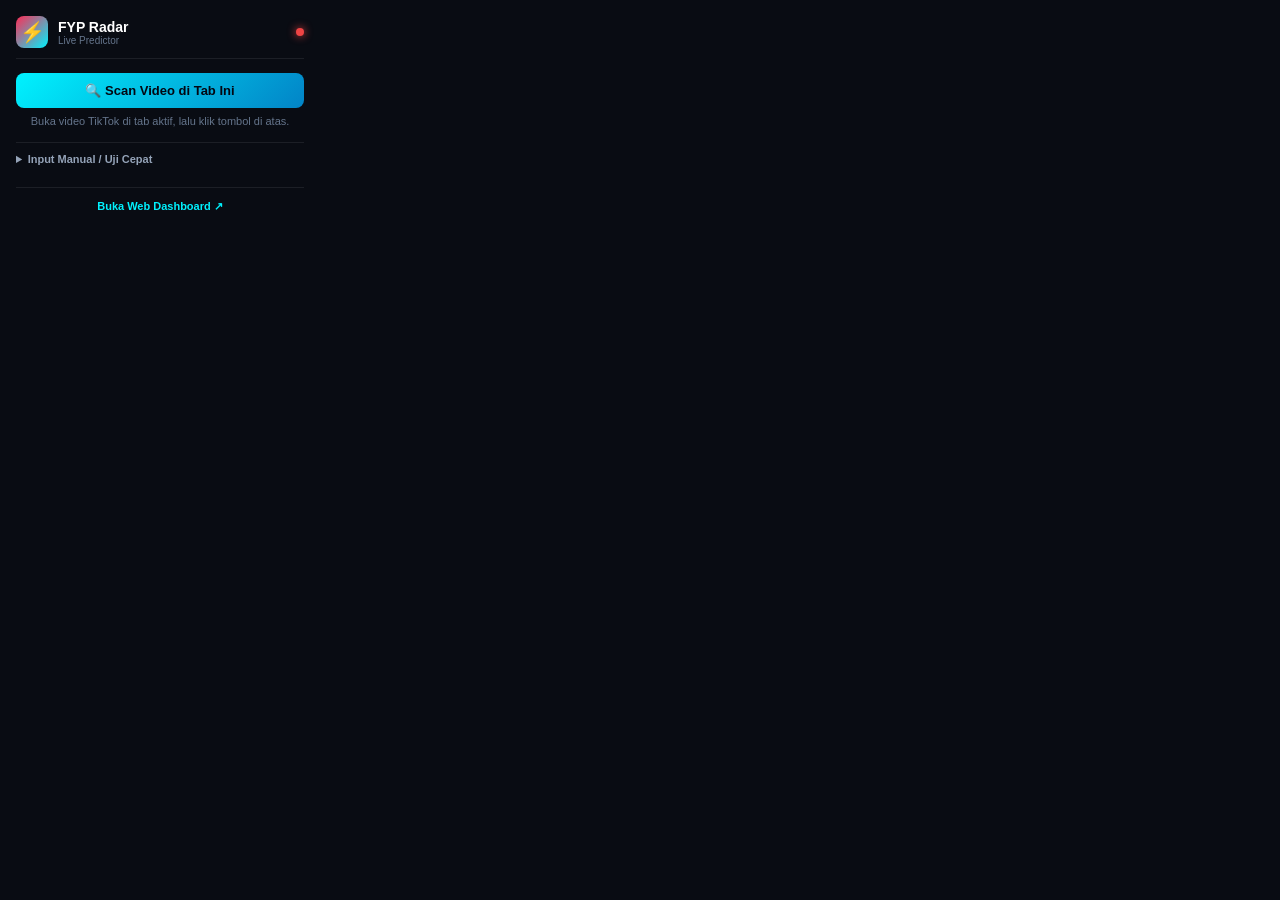
==== extension/popup.html @ 58024def "feat: Initial commit for Kaycee_AnalystFYP" ====
<!DOCTYPE html>
<html lang="id">
<head>
  <meta charset="UTF-8">
  <title>TikTok FYP Radar</title>
  <link rel="stylesheet" href="popup.css">
</head>
<body>
  <div class="popup-container">
    <!-- Header -->
    <header class="header">
      <div class="brand">
        <span class="icon">⚡</span>
        <div>
          <h3>FYP Radar</h3>
          <span class="sub">Live Predictor</span>
        </div>
      </div>
      <span class="status-dot online" id="statusDot" title="Backend Connected"></span>
    </header>

    <!-- Scan Button -->
    <div class="scan-box">
      <button id="btnScanTab" class="btn-scan">
        <span>🔍 Scan Video di Tab Ini</span>
      </button>
      <div id="scanFeedback" class="scan-feedback">Buka video TikTok di tab aktif, lalu klik tombol di atas.</div>
    </div>

    <!-- Live Prediction HUD -->
    <div class="hud-card" id="hudCard" style="display: none;">
      <div class="gauge-wrap">
        <div class="score-circle" id="scoreCircle">
          <span class="score-number" id="scoreNumber">--%</span>
          <span class="score-label">FYP CHANCE</span>
        </div>
      </div>

      <div class="tier-pill" id="tierPill">ANALYZING</div>
      <div class="potential-views" id="potentialViews">Estimasi: --</div>

      <!-- Quick Metrics -->
      <div class="metrics-grid">
        <div class="metric-item">
          <span>Views</span>
          <strong id="mViews">0</strong>
        </div>
        <div class="metric-item">
          <span>Total ER</span>
          <strong id="mEr">0%</strong>
        </div>
        <div class="metric-item">
          <span>Reposts</span>
          <strong id="mRepost">0%</strong>
        </div>
        <div class="metric-item">
          <span>Saves</span>
          <strong id="mSave">0%</strong>
        </div>
      </div>

      <!-- Quick Diagnosis -->
      <div class="diagnosis-note" id="diagnosisNote">
        Menghitung sinyal algoritma...
      </div>
    </div>

    <!-- Manual Quick Input Toggle -->
    <details class="manual-section">
      <summary>Input Manual / Uji Cepat</summary>
      <div class="manual-form">
        <input type="number" id="inpViews" placeholder="Views (misal: 10000)">
        <input type="number" id="inpLikes" placeholder="Likes (misal: 1800)">
        <input type="number" id="inpSaves" placeholder="Saves (misal: 450)">
        <input type="number" id="inpReposts" placeholder="Reposts (misal: 150)">
        <button id="btnCalcManual" class="btn-secondary">Hitung Skor</button>
      </div>
    </details>

    <!-- Footer Links -->
    <footer class="footer">
      <a href="http://localhost:8000" target="_blank" class="footer-link">Buka Web Dashboard ↗</a>
    </footer>
  </div>

  <script src="popup.js"></script>
</body>
</html>
---- extension/popup.css ----
* {
  margin: 0;
  padding: 0;
  box-sizing: border-box;
  font-family: -apple-system, BlinkMacSystemFont, 'Segoe UI', Roboto, Helvetica, Arial, sans-serif;
}

body {
  width: 320px;
  background: #090c13;
  color: #f8fafc;
}

.popup-container {
  padding: 16px;
  display: flex;
  flex-direction: column;
  gap: 14px;
}

.header {
  display: flex;
  justify-content: space-between;
  align-items: center;
  border-bottom: 1px solid rgba(255, 255, 255, 0.08);
  padding-bottom: 10px;
}

.brand {
  display: flex;
  align-items: center;
  gap: 10px;
}

.brand .icon {
  font-size: 20px;
  background: linear-gradient(135deg, #fe2c55, #00f2fe);
  border-radius: 8px;
  width: 32px;
  height: 32px;
  display: flex;
  align-items: center;
  justify-content: center;
}

.brand h3 {
  font-size: 14px;
  font-weight: 700;
  color: #fff;
}

.brand .sub {
  font-size: 10px;
  color: #64748b;
  display: block;
}

.status-dot {
  width: 8px;
  height: 8px;
  border-radius: 50%;
  background: #10b981;
  box-shadow: 0 0 8px #10b981;
}

.status-dot.offline {
  background: #ef4444;
  box-shadow: 0 0 8px #ef4444;
}

.btn-scan {
  width: 100%;
  background: linear-gradient(135deg, #00f2fe, #0284c7);
  color: #030712;
  border: none;
  padding: 10px 14px;
  border-radius: 8px;
  font-weight: 700;
  font-size: 13px;
  cursor: pointer;
  transition: transform 0.15s ease;
}

.btn-scan:hover {
  transform: translateY(-1px);
}

.scan-feedback {
  font-size: 11px;
  color: #64748b;
  text-align: center;
  margin-top: 6px;
  line-height: 1.3;
}

.hud-card {
  background: rgba(255, 255, 255, 0.03);
  border: 1px solid rgba(255, 255, 255, 0.08);
  border-radius: 12px;
  padding: 16px;
  text-align: center;
  display: flex;
  flex-direction: column;
  align-items: center;
}

.gauge-wrap {
  margin-bottom: 10px;
}

.score-circle {
  width: 90px;
  height: 90px;
  border-radius: 50%;
  border: 3px solid #00f2fe;
  display: flex;
  flex-direction: column;
  align-items: center;
  justify-content: center;
  box-shadow: 0 0 15px rgba(0, 242, 254, 0.3);
}

.score-number {
  font-size: 24px;
  font-weight: 800;
  color: #fff;
}

.score-label {
  font-size: 8px;
  color: #00f2fe;
  font-weight: 700;
  letter-spacing: 0.5px;
}

.tier-pill {
  font-size: 11px;
  font-weight: 700;
  color: #00f2fe;
  background: rgba(0, 242, 254, 0.1);
  padding: 3px 10px;
  border-radius: 20px;
  margin-bottom: 6px;
}

.potential-views {
  font-size: 11px;
  color: #94a3b8;
  margin-bottom: 12px;
}

.metrics-grid {
  display: grid;
  grid-template-columns: repeat(2, 1fr);
  gap: 8px;
  width: 100%;
  margin-bottom: 12px;
}

.metric-item {
  background: rgba(0, 0, 0, 0.4);
  border: 1px solid rgba(255, 255, 255, 0.05);
  border-radius: 6px;
  padding: 6px;
  display: flex;
  flex-direction: column;
}

.metric-item span {
  font-size: 9px;
  color: #64748b;
  text-transform: uppercase;
}

.metric-item strong {
  font-size: 12px;
  color: #fff;
}

.diagnosis-note {
  font-size: 11px;
  color: #cbd5e1;
  line-height: 1.35;
  text-align: left;
  border-left: 2px solid #00f2fe;
  padding-left: 8px;
  width: 100%;
}

.manual-section {
  border-top: 1px solid rgba(255, 255, 255, 0.08);
  padding-top: 10px;
  font-size: 11px;
  color: #94a3b8;
}

.manual-section summary {
  cursor: pointer;
  outline: none;
  font-weight: 600;
  margin-bottom: 8px;
}

.manual-form {
  display: flex;
  flex-direction: column;
  gap: 6px;
  margin-top: 8px;
}

.manual-form input {
  background: rgba(0, 0, 0, 0.5);
  border: 1px solid rgba(255, 255, 255, 0.1);
  border-radius: 6px;
  padding: 6px 8px;
  color: #fff;
  font-size: 11px;
  outline: none;
}

.btn-secondary {
  background: rgba(255, 255, 255, 0.08);
  border: 1px solid rgba(255, 255, 255, 0.15);
  color: #fff;
  padding: 6px;
  border-radius: 6px;
  cursor: pointer;
  font-size: 11px;
  font-weight: 600;
}

.btn-secondary:hover {
  background: rgba(255, 255, 255, 0.15);
}

.footer {
  text-align: center;
  border-top: 1px solid rgba(255, 255, 255, 0.08);
  padding-top: 8px;
}

.footer-link {
  font-size: 11px;
  color: #00f2fe;
  text-decoration: none;
  font-weight: 600;
}

.footer-link:hover {
  text-decoration: underline;
}
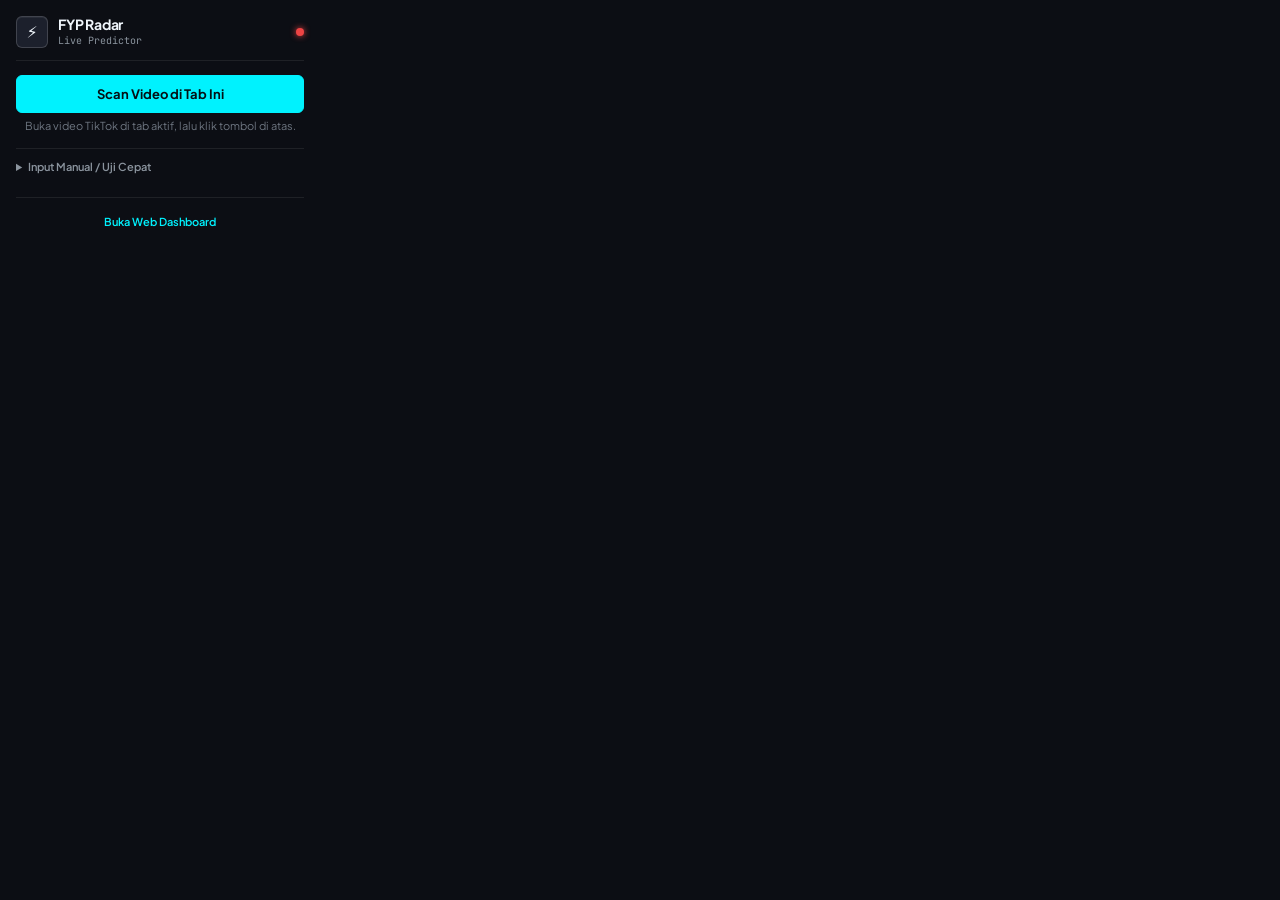
==== commit e5967560: "feat: add web dashboard and browser extension popup interfaces with interactive frontend logic" ====
--- a/extension/popup.html
+++ b/extension/popup.html
@@ -22,7 +22,7 @@
     <!-- Scan Button -->
     <div class="scan-box">
       <button id="btnScanTab" class="btn-scan">
-        <span>🔍 Scan Video di Tab Ini</span>
+        <span>Scan Video di Tab Ini</span>
       </button>
       <div id="scanFeedback" class="scan-feedback">Buka video TikTok di tab aktif, lalu klik tombol di atas.</div>
     </div>
@@ -79,7 +79,7 @@
 
     <!-- Footer Links -->
     <footer class="footer">
-      <a href="http://localhost:8000" target="_blank" class="footer-link">Buka Web Dashboard ↗</a>
+      <a href="http://localhost:8000" target="_blank" class="footer-link">Buka Web Dashboard</a>
     </footer>
   </div>
 
--- a/extension/popup.css
+++ b/extension/popup.css
@@ -1,14 +1,54 @@
+/* Hallmark · audit: anti-ai-slop · genre: modern-minimal · theme: obsidian-tactile */
+@import url('https://fonts.googleapis.com/css2?family=Plus+Jakarta+Sans:wght@400;500;600;700;800&family=JetBrains+Mono:wght@400;500;600;700&display=swap');
+
+:root {
+  --bg-dark: #0c0e14;
+  --bg-panel: #151821;
+  --bg-panel-subtle: #1c202c;
+  --bg-panel-hover: #222736;
+  --border-subtle: rgba(255, 255, 255, 0.08);
+  --border-hover: rgba(255, 255, 255, 0.16);
+  --border-focus: #00f2fe;
+
+  --cyan: #00f2fe;
+  --cyan-subtle: rgba(0, 242, 254, 0.12);
+  --emerald: #10b981;
+  --rose: #ef4444;
+
+  --text-main: #f0f6fc;
+  --text-muted: #8b949e;
+  --text-dim: #6e7681;
+
+  --font-sans: 'Plus Jakarta Sans', system-ui, -apple-system, sans-serif;
+  --font-mono: 'JetBrains Mono', ui-monospace, monospace;
+
+  --radius-md: 10px;
+  --radius-sm: 6px;
+  --ease-out: cubic-bezier(0.16, 1, 0.3, 1);
+  --liquid-rim: inset 0 1px 0 rgba(255, 255, 255, 0.06);
+}
+
 * {
   margin: 0;
   padding: 0;
   box-sizing: border-box;
-  font-family: -apple-system, BlinkMacSystemFont, 'Segoe UI', Roboto, Helvetica, Arial, sans-serif;
+  -webkit-font-smoothing: antialiased;
 }
 
 body {
   width: 320px;
-  background: #090c13;
-  color: #f8fafc;
+  background: var(--bg-dark);
+  color: var(--text-main);
+  font-family: var(--font-sans);
+  line-height: 1.5;
+}
+
+/* 8-state Focus Visible */
+:focus { outline: none; }
+:focus-visible {
+  outline: 2px solid var(--border-focus);
+  outline-offset: 2px;
+  border-radius: inherit;
 }
 
 .popup-container {
@@ -22,8 +62,8 @@
   display: flex;
   justify-content: space-between;
   align-items: center;
-  border-bottom: 1px solid rgba(255, 255, 255, 0.08);
-  padding-bottom: 10px;
+  border-bottom: 1px solid var(--border-subtle);
+  padding-bottom: 12px;
 }
 
 .brand {
@@ -33,25 +73,31 @@
 }
 
 .brand .icon {
-  font-size: 20px;
-  background: linear-gradient(135deg, #fe2c55, #00f2fe);
-  border-radius: 8px;
+  font-size: 16px;
+  background: var(--bg-panel-subtle);
+  border: 1px solid var(--border-hover);
+  border-radius: var(--radius-sm);
   width: 32px;
   height: 32px;
   display: flex;
   align-items: center;
   justify-content: center;
+  box-shadow: var(--liquid-rim);
 }
 
 .brand h3 {
   font-size: 14px;
   font-weight: 700;
-  color: #fff;
+  letter-spacing: -0.015em;
+  font-style: normal;
+  color: var(--text-main);
+  line-height: 1.2;
 }
 
 .brand .sub {
   font-size: 10px;
-  color: #64748b;
+  color: var(--text-muted);
+  font-family: var(--font-mono);
   display: block;
 }
 
@@ -59,93 +105,107 @@
   width: 8px;
   height: 8px;
   border-radius: 50%;
-  background: #10b981;
-  box-shadow: 0 0 8px #10b981;
+  background: var(--emerald);
+  box-shadow: 0 0 6px var(--emerald);
 }
 
 .status-dot.offline {
-  background: #ef4444;
-  box-shadow: 0 0 8px #ef4444;
+  background: var(--rose);
+  box-shadow: 0 0 6px var(--rose);
 }
 
 .btn-scan {
   width: 100%;
-  background: linear-gradient(135deg, #00f2fe, #0284c7);
-  color: #030712;
-  border: none;
+  background: var(--cyan);
+  color: #041014;
+  border: 1px solid var(--cyan);
   padding: 10px 14px;
-  border-radius: 8px;
+  border-radius: var(--radius-sm);
   font-weight: 700;
   font-size: 13px;
+  font-family: var(--font-sans);
   cursor: pointer;
-  transition: transform 0.15s ease;
+  transition: all 0.16s var(--ease-out);
 }
 
 .btn-scan:hover {
+  opacity: 0.92;
   transform: translateY(-1px);
 }
 
+.btn-scan:active {
+  transform: translateY(1px);
+}
+
 .scan-feedback {
   font-size: 11px;
-  color: #64748b;
+  color: var(--text-dim);
   text-align: center;
   margin-top: 6px;
-  line-height: 1.3;
+  line-height: 1.35;
 }
 
 .hud-card {
-  background: rgba(255, 255, 255, 0.03);
-  border: 1px solid rgba(255, 255, 255, 0.08);
-  border-radius: 12px;
+  background: var(--bg-panel);
+  border: 1px solid var(--border-subtle);
+  border-radius: var(--radius-md);
   padding: 16px;
   text-align: center;
   display: flex;
   flex-direction: column;
   align-items: center;
+  box-shadow: var(--liquid-rim);
 }
 
 .gauge-wrap {
-  margin-bottom: 10px;
+  margin-bottom: 12px;
 }
 
 .score-circle {
   width: 90px;
   height: 90px;
   border-radius: 50%;
-  border: 3px solid #00f2fe;
+  background: var(--bg-panel-subtle);
+  border: 2px solid var(--cyan);
   display: flex;
   flex-direction: column;
   align-items: center;
   justify-content: center;
-  box-shadow: 0 0 15px rgba(0, 242, 254, 0.3);
+  box-shadow: 0 0 14px var(--cyan-subtle);
 }
 
 .score-number {
   font-size: 24px;
   font-weight: 800;
-  color: #fff;
+  font-family: var(--font-mono);
+  color: var(--text-main);
+  letter-spacing: -0.03em;
+  line-height: 1;
 }
 
 .score-label {
   font-size: 8px;
-  color: #00f2fe;
+  color: var(--cyan);
   font-weight: 700;
   letter-spacing: 0.5px;
+  margin-top: 2px;
 }
 
 .tier-pill {
   font-size: 11px;
   font-weight: 700;
-  color: #00f2fe;
-  background: rgba(0, 242, 254, 0.1);
-  padding: 3px 10px;
-  border-radius: 20px;
+  color: var(--cyan);
+  background: var(--cyan-subtle);
+  border: 1px solid rgba(0, 242, 254, 0.25);
+  padding: 2px 10px;
+  border-radius: 999px;
   margin-bottom: 6px;
 }
 
 .potential-views {
   font-size: 11px;
-  color: #94a3b8;
+  color: var(--text-muted);
+  font-family: var(--font-mono);
   margin-bottom: 12px;
 }
 
@@ -158,40 +218,44 @@
 }
 
 .metric-item {
-  background: rgba(0, 0, 0, 0.4);
-  border: 1px solid rgba(255, 255, 255, 0.05);
-  border-radius: 6px;
-  padding: 6px;
-  display: flex;
-  flex-direction: column;
+  background: var(--bg-panel-subtle);
+  border: 1px solid var(--border-subtle);
+  border-radius: var(--radius-sm);
+  padding: 8px 10px;
+  display: flex;
+  flex-direction: column;
+  gap: 2px;
+  text-align: left;
 }
 
 .metric-item span {
   font-size: 9px;
-  color: #64748b;
+  color: var(--text-dim);
   text-transform: uppercase;
+  letter-spacing: 0.04em;
 }
 
 .metric-item strong {
-  font-size: 12px;
-  color: #fff;
+  font-size: 13px;
+  font-family: var(--font-mono);
+  color: var(--text-main);
 }
 
 .diagnosis-note {
   font-size: 11px;
-  color: #cbd5e1;
-  line-height: 1.35;
+  color: var(--text-muted);
+  line-height: 1.4;
   text-align: left;
-  border-left: 2px solid #00f2fe;
+  border-left: 2px solid var(--cyan);
   padding-left: 8px;
   width: 100%;
 }
 
 .manual-section {
-  border-top: 1px solid rgba(255, 255, 255, 0.08);
+  border-top: 1px solid var(--border-subtle);
   padding-top: 10px;
   font-size: 11px;
-  color: #94a3b8;
+  color: var(--text-muted);
 }
 
 .manual-section summary {
@@ -209,39 +273,54 @@
 }
 
 .manual-form input {
-  background: rgba(0, 0, 0, 0.5);
-  border: 1px solid rgba(255, 255, 255, 0.1);
-  border-radius: 6px;
-  padding: 6px 8px;
-  color: #fff;
-  font-size: 11px;
-  outline: none;
+  background: var(--bg-panel-subtle);
+  border: 1px solid var(--border-subtle);
+  border-radius: var(--radius-sm);
+  padding: 8px 10px;
+  color: var(--text-main);
+  font-size: 11px;
+  font-family: var(--font-mono);
+  outline: 2px solid transparent;
+  outline-offset: 1px;
+  transition: border-color 0.16s var(--ease-out);
+}
+
+.manual-form input:focus {
+  border-color: var(--border-focus);
+  outline: 2px solid var(--border-focus);
 }
 
 .btn-secondary {
-  background: rgba(255, 255, 255, 0.08);
-  border: 1px solid rgba(255, 255, 255, 0.15);
-  color: #fff;
-  padding: 6px;
-  border-radius: 6px;
+  background: var(--bg-panel-subtle);
+  border: 1px solid var(--border-subtle);
+  color: var(--text-main);
+  padding: 8px;
+  border-radius: var(--radius-sm);
   cursor: pointer;
   font-size: 11px;
   font-weight: 600;
+  transition: all 0.16s var(--ease-out);
 }
 
 .btn-secondary:hover {
-  background: rgba(255, 255, 255, 0.15);
+  background: var(--bg-panel-hover);
+  border-color: var(--border-hover);
+  transform: translateY(-1px);
+}
+
+.btn-secondary:active {
+  transform: translateY(1px);
 }
 
 .footer {
   text-align: center;
-  border-top: 1px solid rgba(255, 255, 255, 0.08);
-  padding-top: 8px;
+  border-top: 1px solid var(--border-subtle);
+  padding-top: 10px;
 }
 
 .footer-link {
   font-size: 11px;
-  color: #00f2fe;
+  color: var(--cyan);
   text-decoration: none;
   font-weight: 600;
 }
